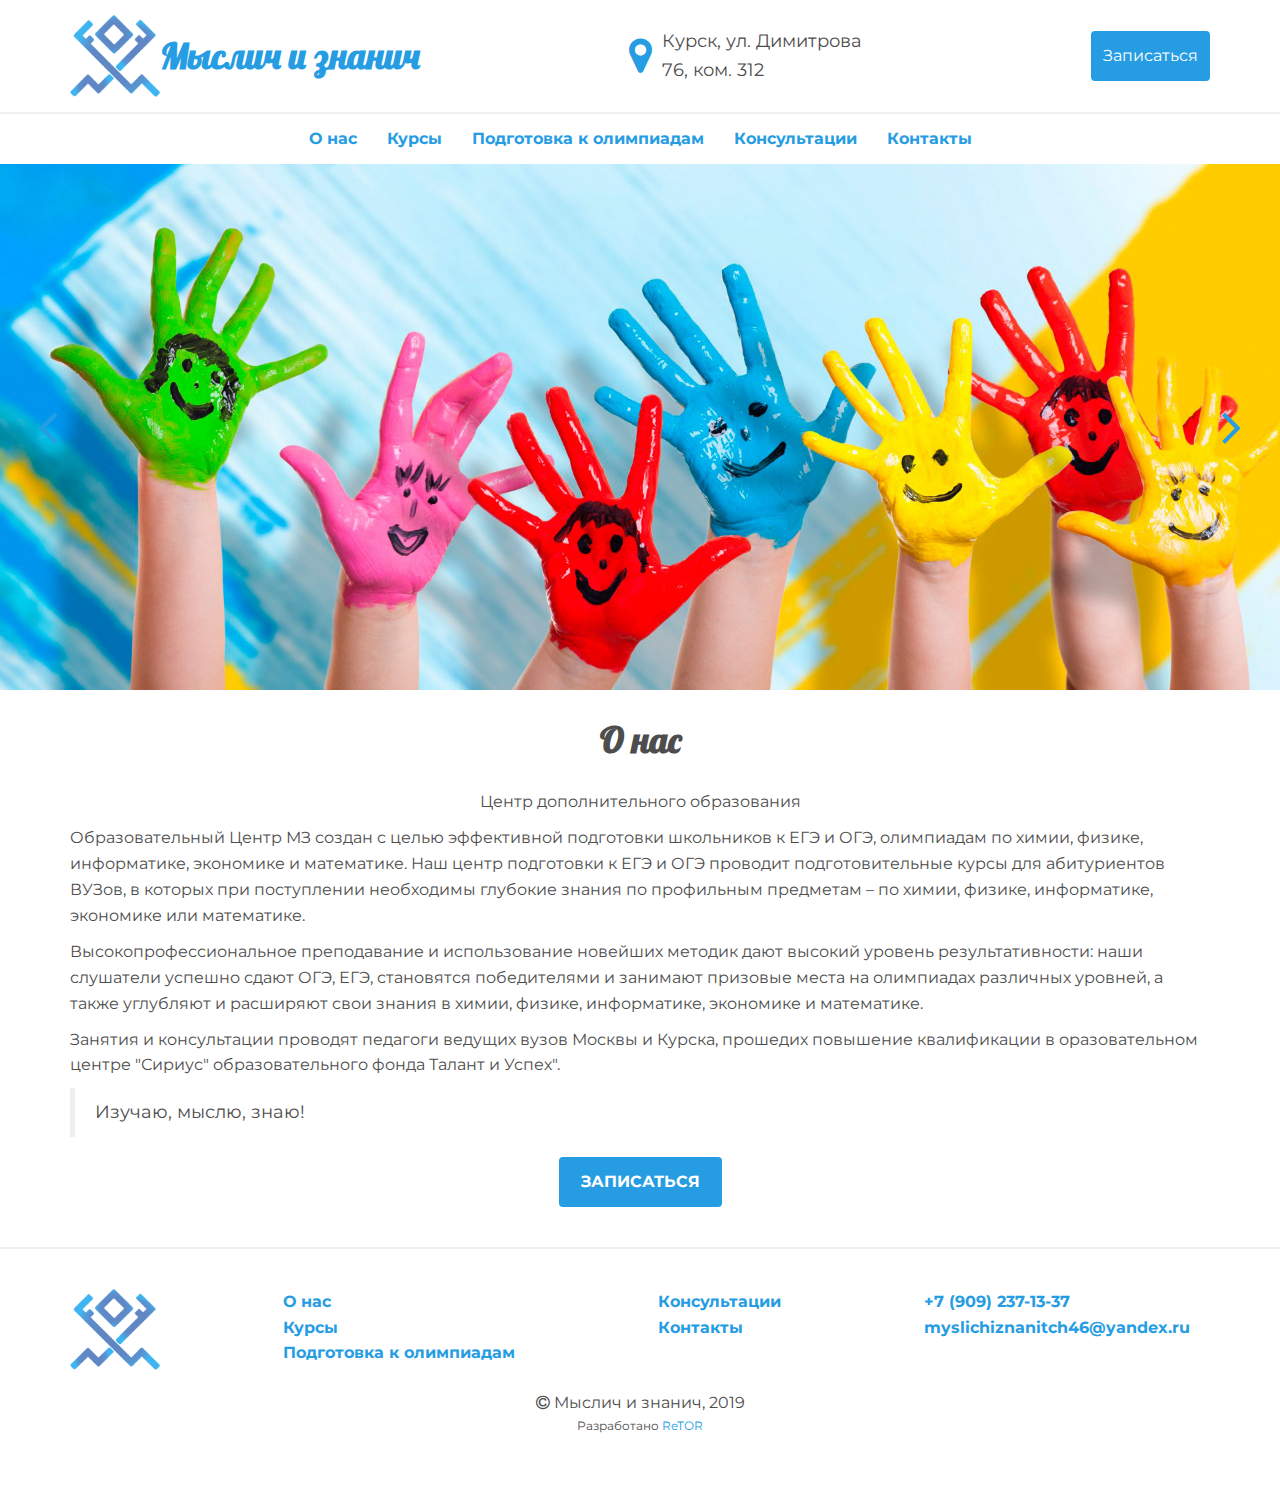
==== about.html @ bdfd6eef "fix" ====
<!DOCTYPE html>
<html lang="en">
<head>
    <meta charset="utf-8">
    <meta http-equiv="X-UA-Compatible" content="IE=edge">
    <meta name="viewport" content="width=device-width, initial-scale=1">
    <!-- Выше 3 Мета-теги ** должны прийти в первую очередь в голове; любой другой руководитель контент *после* эти теги -->
    <title>Мыслич и знанич</title>
    <link rel="shortcut icon" href="favicon.ico" type="image/x-icon">
    <link href="https://fonts.googleapis.com/css?family=Lobster&display=swap" rel="stylesheet">
    <link href="https://fonts.googleapis.com/css?family=Montserrat&display=swap" rel="stylesheet">
    <link href="css/font-awesome.css" rel="stylesheet">
    <link href="css/bootstrap.css" rel="stylesheet">
    <link href="css/owl.carousel.css" rel="stylesheet">
    <link href="css/owl.theme.css" rel="stylesheet">
    <link href="css/style.css" rel="stylesheet">
    <!-- HTML5 Shim and Respond.js for IE8 support of HTML5 elements and media queries -->
    <!-- Предупреждение: Respond.js не работает при просмотре страницы через файл:// -->
    <!--[if lt IE 9]>
    <script src="https://oss.maxcdn.com/html5shiv/3.7.3/html5shiv.min.js"></script >
    <script src="https://oss.maxcdn.com/respond/1.4.2/respond.min.js"></script>
    <![endif]-->
</head>
<body>
<header class="header-page-block">
    <div class="container">
        <div class="header-row-flex">
            <div class="header-logo">
                <a href="/">
                    <img src="images/logo.png" alt="">
                    <span>Мыслич и знанич</span>
                </a>
            </div>
            <div class="header-time">
                <i class="fa fa-map-marker" aria-hidden="true"></i>
                <div class="header-time-text">
                    Курск, ул. Димитрова 76, ком. 312
                </div>
            </div>
            <div class="header-btn">
                <button data-toggle="modal" data-target="#modal-send">Записаться</button>
            </div>
        </div>
    </div>
</header>
<div class="modal fade" id="modal-send" tabindex="-1" role="dialog" aria-labelledby="myModalLabel" aria-hidden="true">
    <div class="modal-dialog" role="document">
        <div class="modal-content">
            <button type="button" class="close" data-dismiss="modal" aria-label="Закрыть">
                <span aria-hidden="true">×</span>
            </button>
            <div class="modal-body">
                <div class="owl-feedback-form js-send-form">
                    <h3>Хотите записаться на занятия?</h3>
                    <p>Заполните и отправьте заявку!</p>
                    <input type="text" name="name" placeholder="Ваше имя">
                    <input type="text" name="phone" placeholder="Телефон">
                    <input type="text" name="email" placeholder="email">
                    <a href="#" class="js-send-btn">Отправить заявку</a>
                </div>
            </div>
        </div>
    </div>
</div>
<div class="container">
    <nav class="navbar navbar-default">
        <div class="navbar-header">
            <button type="button" class="navbar-toggle collapsed" data-toggle="collapse" data-target="#navbar-main" aria-expanded="false">
                <span class="icon-bar"></span>
                <span class="icon-bar"></span>
                <span class="icon-bar"></span>
            </button>
        </div>
        <div class="collapse navbar-collapse" id="navbar-main">
            <ul class="nav navbar-nav">
                <li><a href="#about">О нас</a></li>
                <li><a href="#courses">Курсы</a></li>
                <li><a href="#olympic">Подготовка к олимпиадам</a></li>
                <li><a href="#consultations">Консультации</a></li>
                <li><a href="#contacts">Контакты</a></li>
            </ul>
        </div>
    </nav>
</div>
<div class="owl-carousel">
    <div class="owl-item-img">
        <img src="images/banner1.jpg" alt="">
    </div>
    <div class="owl-item-img">
        <img src="images/banner2.jpg" alt="">
    </div>
    <div class="owl-item-img">
        <img src="images/banner3.jpg" alt="">
    </div>
</div>
<div class="container">
    <h1 class="main-title" id="about">О нас</h1>
    <p class="main-sub-title">Центр  дополнительного  образования</p>
    <p>Образовательный Центр МЗ создан с целью эффективной подготовки школьников к ЕГЭ и ОГЭ, олимпиадам по химии, физике, информатике, экономике и математике. Наш центр подготовки к ЕГЭ и ОГЭ проводит подготовительные курсы для абитуриентов ВУЗов, в которых при поступлении необходимы глубокие знания по профильным предметам – по химии, физике, информатике, экономике или математике.</p>
    <p>Высокопрофессиональное преподавание и использование новейших методик дают высокий уровень результативности: наши слушатели успешно сдают ОГЭ, ЕГЭ, становятся победителями и занимают призовые места на олимпиадах различных уровней, а также углубляют и расширяют свои знания в химии, физике, информатике, экономике и математике.</p>
    <p>Занятия и консультации проводят педагоги ведущих вузов Москвы и Курска, прошедих повышение квалификации в оразовательном центре "Сириус" образовательного фонда Талант и Успех".</p>
    <blockquote>Изучаю, мыслю, знаю!</blockquote>

    <div class="order-btn">
        <button data-toggle="modal" data-target="#modal-send" class="main-button-obj">ЗАПИСАТЬСЯ</button>
    </div>
</div>
<footer class="back-footer">
    <div class="container">
        <div class="footer-flex">
            <div class="footer-logo">
                <a href="/"><img src="images/logo.png" title="Виктория Пласт" alt="Виктория Пласт">
                </a>
            </div>
            <div class="footer-links">
                <a href="#about">О нас</a>
                <a href="#courses">Курсы</a>
                <a href="#olympic">Подготовка к олимпиадам</a>
            </div>
            <div class="footer-links">
                <a href="#consultations">Консультации</a>
                <a href="#contacts">Контакты</a>
            </div>
            <div class="footer-links">
                <a href="tel:+79092371337">+7 (909) 237-13-37</a>
                <a href="mailto:myslichiznanitch46@yandex.ru">myslichiznanitch46@yandex.ru</a>
            </div>
        </div>
        <div class="footer-copyright">
            <i class="fa fa-copyright" aria-hidden="true"></i> Мыслич и знанич, 2019
        </div>
        <div class="footer-copyright">
            <p>Разработано <a href="https://retor.ru" target="_blank">ReTOR</a></p>
        </div>
    </div>
</footer>
<script src="https://ajax.googleapis.com/ajax/libs/jquery/1.12.4/jquery.min.js"></script>

<script src="js/bootstrap.js"></script>
<script src="js/owl.carousel.js"></script>
<script src="js/main.js"></script>
</body>
</html>
---- css/style.css ----
body {
    font-family: 'Montserrat', sans-serif;
    color: #4d4d4d;
    font-size: 16px;
    line-height: 1.62;
}
a, button {
    transition: all .3s linear;
}
a {
    color: #269de3;
}
a:hover {
    color: #104362;
    text-decoration: none;
}
.header-page-block {
    border-bottom: 2px solid #eef0f1;
}
.header-row-flex {
    display: flex;
    justify-content: space-between;
    align-items: center;
    padding: 15px 0;
    flex-wrap: wrap;
}
.header-logo img, .footer-logo img {
    width: 90px;
}
.header-time {
    display: flex;
    align-items: center;
    width: 253px;
}
.header-logo span{
    font-size: 36px;
    font-weight: bold;
    font-family: 'Lobster', cursive;
}
.header-logo a {
    display: flex;
    align-items: center;
}
.header-time i {
    color: #269de3;
    font-size: 40px;
    margin-right: 10px;
}
.header-time-text {
    font-size: 18px;
}
.header-btn button {
    background-color: #269de3;
    padding: 10px;
    color: #fff;
    border: 2px solid #269de3;
    border-radius: 4px;
    display: block;
}
.header-btn button:hover {
    color: #269de3;
    background-color: #fff;
}
.header-contact a {
    color: #269de3;
    display: block;
    font-size: 18px;
    font-weight: bold;
}
.header-contact {
    text-align: right;
}
.navbar-default {
    background-color: transparent;
    border: none;
    margin-bottom: 0;
}
.navbar-default .navbar-nav > li > a {
    color: #269de3;
    font-weight: bold;
}
.header-contact a:hover {
    color: #104362;
}
.navbar-default .navbar-nav > li > a:hover, .navbar-default .navbar-nav > li > a:focus {
    color: #104362;
}
.owl-next {
    position: absolute;
    bottom: 0;
    top: 0;
    right: 3%;
    display: flex;
    flex-direction: column;
    justify-content: center;
}
.owl-prev {
    position: absolute;
    bottom: 0;
    top: 0;
    left: 3%;
    display: flex;
    flex-direction: column;
    justify-content: center;
}
.chevron-background {
    font-size: 55px;
    color: #269de3;
}
.main-sub-title {
    text-align: center;
}
.main-title {
    text-align: center;
    font-weight: bold;
    margin-bottom: 30px;
}
h1 {
    font-family: 'Lobster', cursive;
}
.image-consult {
    margin-bottom: 20px;
}
.courses-img img {
    width: 100%;
}
.courses-flex-block {
    display: flex;
    justify-content: space-between;
    flex-wrap: wrap;
}
.courses-item {
    width: 19%;
    margin-bottom: 20px;
    padding: 10px;
    border: 1px solid #eef0f1;
}
.courses-title {
    text-align: center;
    font-weight: bold;
}
.courses-img {
    margin-bottom: 10px;
}
.free-service-item {
    display: flex;
    align-items: flex-start;
    margin-bottom: 10px;
    font-size: 18px;
}
.free-service-item i {
    color: #269de3;
    font-size: 30px;
    margin-right: 10px;
}
.owl-feedback-form input {
    display: block;
    width: 100%;
    margin-bottom: 15px;
    padding: 5px 10px;
    border: 1px solid rgba(122, 122, 122, 0.25);
    border-radius: 2px;
}
.owl-feedback-form a {
    background-color: #269de3;
    padding: 10px;
    color: #fff;
    border: 2px solid #269de3;
    border-radius: 4px;
    display: block;
    text-align: center;
}
.owl-feedback-form a:hover {
    background-color: #fff;
    color: #269de3;
}
button.close {
    z-index: 1;
    position: relative;
    right: 10px;
    top: 5px;
    font-size: 26px;
}
.order-btn {
    text-align: center;
    margin-bottom: 40px;
}
.main-button-obj {
    background-color: #269de3;
    color: #fff;
    font-weight: bold;
    border: 2px solid #269de3;
    border-radius: 4px;
    padding: 10px 20px;
}
.main-button-obj:hover {
    background-color: #fff;
    color: #269de3;
}
.image-consult img {
    width: 100%;
}
.contact-block-flex {
    display: flex;
    justify-content: space-between;
    margin-bottom: 30px;
}
.map-block {
    margin-bottom: 40px;
}
.back-footer {
    border-top: 2px solid #eef0f1;
    padding: 40px 0;
}
.footer-flex {
    display: flex;
    justify-content: space-between;
    margin-bottom: 20px;
    flex-wrap: wrap;
}
.footer-links a {
    display: block;
    text-decoration: none;
    font-weight: bold;
}
.footer-copyright {
    text-align: center;
}
.footer-copyright p {
    font-size: 12px;
}
.footer-links {
    margin-right: 20px;
}
.contact-block-flex a {
    font-weight: bold;
}
.contact-title-bold {
    font-weight: bold;
    font-size: 22px;
}
.contact-sub-title {
    font-size: 18px;
}
@media (min-width: 768px) {
    .navbar-nav {
        display: flex;
        justify-content: center;
        width: 100%;
    }
}
@media(max-width: 991px) {
    .header-contact {
        text-align: left;
    }
    .header-logo {
        margin-bottom: 20px;
        margin-right: 20px;
    }
    .footer-logo {
        margin-bottom: 20px;
    }
    .courses-item {
        width: 32%;
    }
}
@media (max-width: 767px) {
    .header-contact a {
        font-size: 18px;
    }
    .header-time-text {
        font-size: 16px;
    }
    .header-btn {
        margin: 0 15px 15px 0;
    }
    .header-time {
        margin-bottom: 15px;
    }
    .courses-item {
        width: 49%;
    }
    .footer-flex {
        flex-direction: column;
    }
    .contact-block-flex {
        flex-direction: column;
    }
    .header-row-flex {
        justify-content: center;
    }
    .footer-logo {
        width: 100%;
        text-align: center;
    }
}
@media (max-width: 410px) {
    .header-logo a {
        flex-direction: column;
    }
}
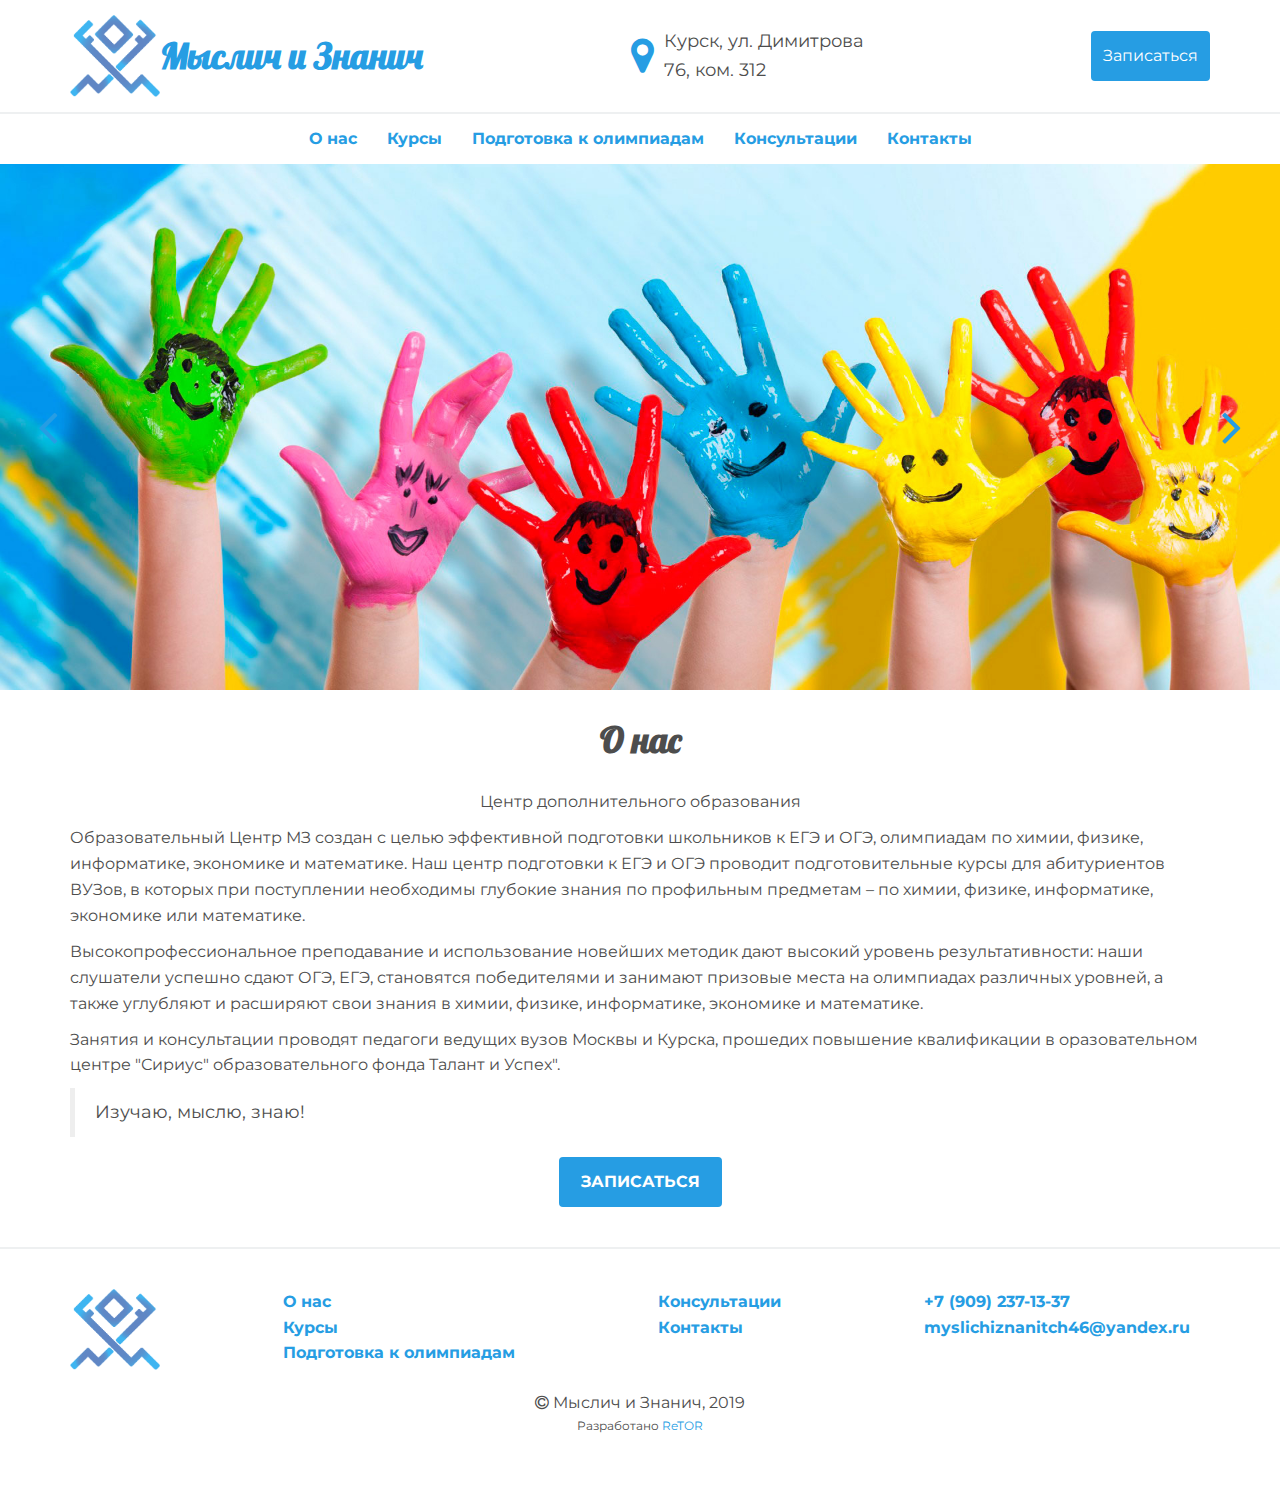
==== commit 08a20f80: "fix" ====
--- a/about.html
+++ b/about.html
@@ -5,7 +5,7 @@
     <meta http-equiv="X-UA-Compatible" content="IE=edge">
     <meta name="viewport" content="width=device-width, initial-scale=1">
     <!-- Выше 3 Мета-теги ** должны прийти в первую очередь в голове; любой другой руководитель контент *после* эти теги -->
-    <title>Мыслич и знанич</title>
+    <title>Мыслич и Знанич</title>
     <link rel="shortcut icon" href="favicon.ico" type="image/x-icon">
     <link href="https://fonts.googleapis.com/css?family=Lobster&display=swap" rel="stylesheet">
     <link href="https://fonts.googleapis.com/css?family=Montserrat&display=swap" rel="stylesheet">
@@ -28,7 +28,7 @@
             <div class="header-logo">
                 <a href="/">
                     <img src="images/logo.png" alt="">
-                    <span>Мыслич и знанич</span>
+                    <span>Мыслич и Знанич</span>
                 </a>
             </div>
             <div class="header-time">
@@ -73,11 +73,11 @@
         </div>
         <div class="collapse navbar-collapse" id="navbar-main">
             <ul class="nav navbar-nav">
-                <li><a href="#about">О нас</a></li>
-                <li><a href="#courses">Курсы</a></li>
-                <li><a href="#olympic">Подготовка к олимпиадам</a></li>
-                <li><a href="#consultations">Консультации</a></li>
-                <li><a href="#contacts">Контакты</a></li>
+                <li><a href="#">О нас</a></li>
+                <li><a href="#">Курсы</a></li>
+                <li><a href="#">Подготовка к олимпиадам</a></li>
+                <li><a href="#">Консультации</a></li>
+                <li><a href="#">Контакты</a></li>
             </ul>
         </div>
     </nav>
@@ -113,13 +113,13 @@
                 </a>
             </div>
             <div class="footer-links">
-                <a href="#about">О нас</a>
-                <a href="#courses">Курсы</a>
-                <a href="#olympic">Подготовка к олимпиадам</a>
+                <a href="#">О нас</a>
+                <a href="#">Курсы</a>
+                <a href="#">Подготовка к олимпиадам</a>
             </div>
             <div class="footer-links">
-                <a href="#consultations">Консультации</a>
-                <a href="#contacts">Контакты</a>
+                <a href="#">Консультации</a>
+                <a href="#">Контакты</a>
             </div>
             <div class="footer-links">
                 <a href="tel:+79092371337">+7 (909) 237-13-37</a>
@@ -127,7 +127,7 @@
             </div>
         </div>
         <div class="footer-copyright">
-            <i class="fa fa-copyright" aria-hidden="true"></i> Мыслич и знанич, 2019
+            <i class="fa fa-copyright" aria-hidden="true"></i> Мыслич и Знанич, 2019
         </div>
         <div class="footer-copyright">
             <p>Разработано <a href="https://retor.ru" target="_blank">ReTOR</a></p>
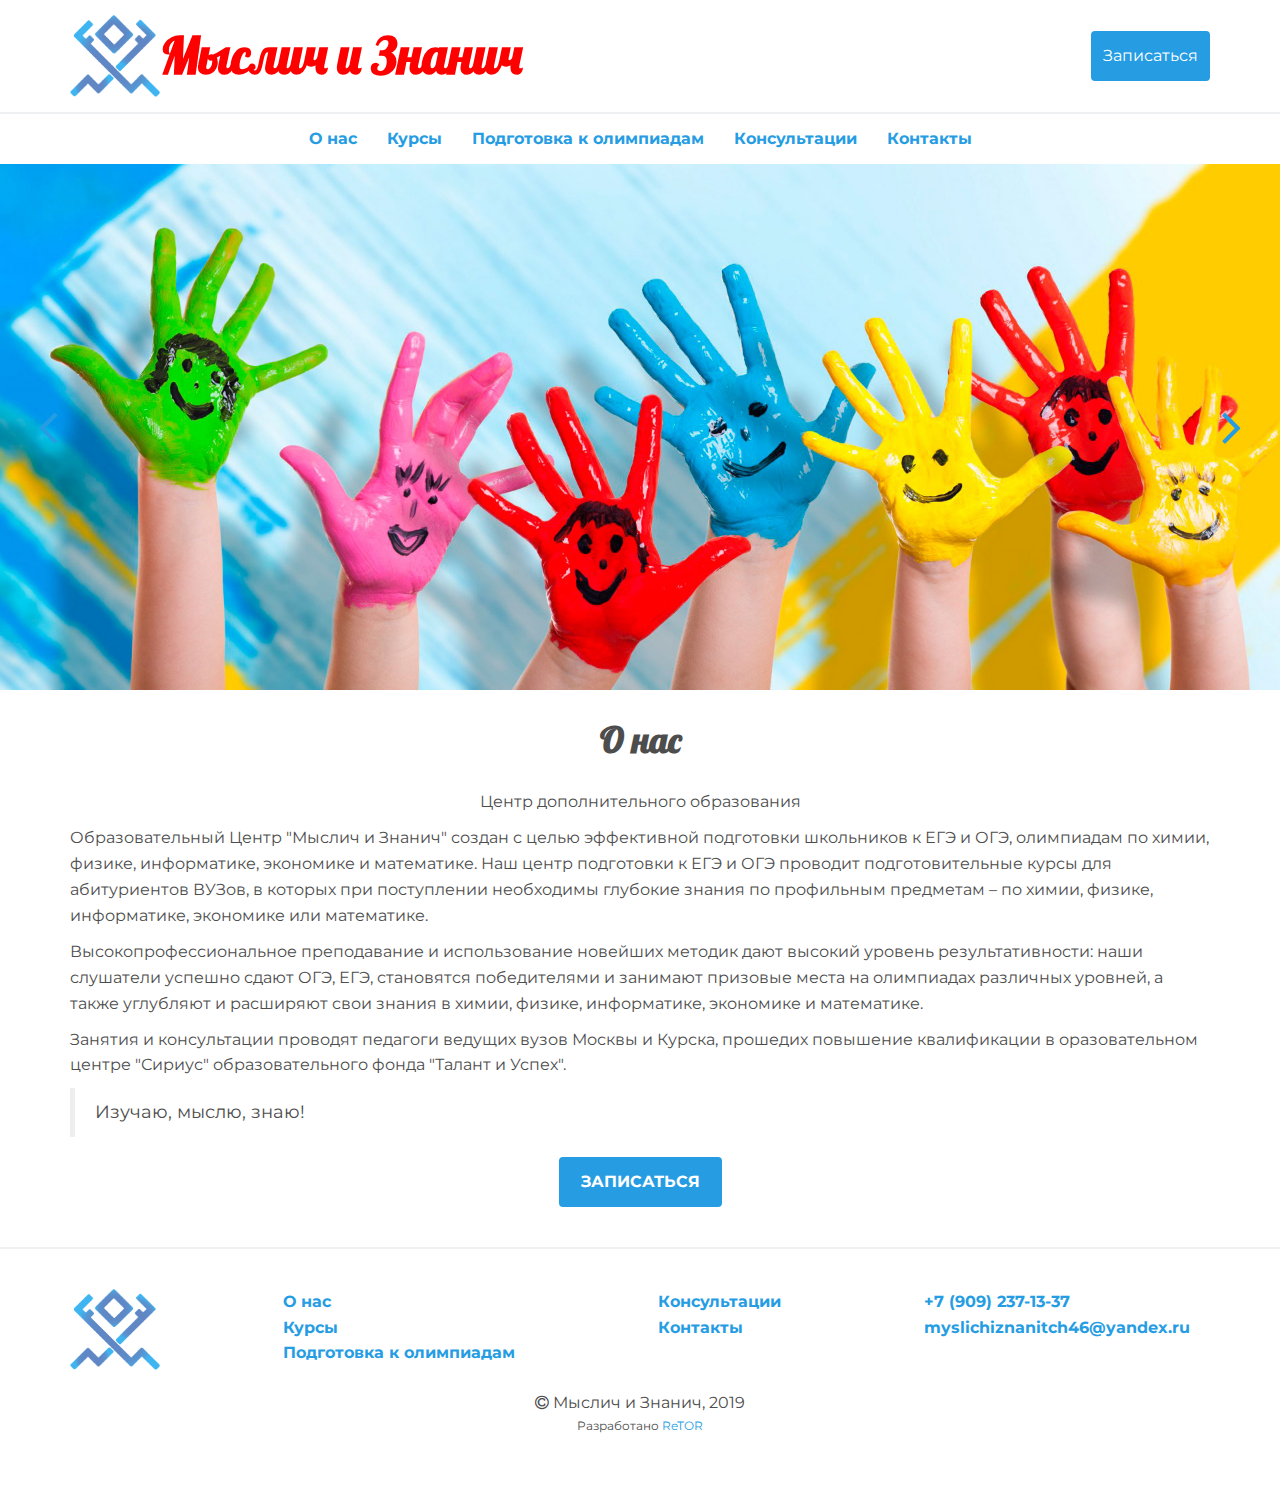
==== commit 24270369: "fix" ====
--- a/about.html
+++ b/about.html
@@ -30,12 +30,6 @@
                     <img src="images/logo.png" alt="">
                     <span>Мыслич и Знанич</span>
                 </a>
-            </div>
-            <div class="header-time">
-                <i class="fa fa-map-marker" aria-hidden="true"></i>
-                <div class="header-time-text">
-                    Курск, ул. Димитрова 76, ком. 312
-                </div>
             </div>
             <div class="header-btn">
                 <button data-toggle="modal" data-target="#modal-send">Записаться</button>
@@ -96,9 +90,9 @@
 <div class="container">
     <h1 class="main-title" id="about">О нас</h1>
     <p class="main-sub-title">Центр  дополнительного  образования</p>
-    <p>Образовательный Центр МЗ создан с целью эффективной подготовки школьников к ЕГЭ и ОГЭ, олимпиадам по химии, физике, информатике, экономике и математике. Наш центр подготовки к ЕГЭ и ОГЭ проводит подготовительные курсы для абитуриентов ВУЗов, в которых при поступлении необходимы глубокие знания по профильным предметам – по химии, физике, информатике, экономике или математике.</p>
+    <p>Образовательный Центр "Мыслич и Знанич" создан с целью эффективной подготовки школьников к ЕГЭ и ОГЭ, олимпиадам по химии, физике, информатике, экономике и математике. Наш центр подготовки к ЕГЭ и ОГЭ проводит подготовительные курсы для абитуриентов ВУЗов, в которых при поступлении необходимы глубокие знания по профильным предметам – по химии, физике, информатике, экономике или математике.</p>
     <p>Высокопрофессиональное преподавание и использование новейших методик дают высокий уровень результативности: наши слушатели успешно сдают ОГЭ, ЕГЭ, становятся победителями и занимают призовые места на олимпиадах различных уровней, а также углубляют и расширяют свои знания в химии, физике, информатике, экономике и математике.</p>
-    <p>Занятия и консультации проводят педагоги ведущих вузов Москвы и Курска, прошедих повышение квалификации в оразовательном центре "Сириус" образовательного фонда Талант и Успех".</p>
+    <p>Занятия и консультации проводят педагоги ведущих вузов Москвы и Курска, прошедих повышение квалификации в оразовательном центре "Сириус" образовательного фонда "Талант и Успех".</p>
     <blockquote>Изучаю, мыслю, знаю!</blockquote>
 
     <div class="order-btn">
--- a/css/style.css
+++ b/css/style.css
@@ -33,9 +33,10 @@
     width: 253px;
 }
 .header-logo span{
-    font-size: 36px;
+    font-size: 50px;
     font-weight: bold;
     font-family: 'Lobster', cursive;
+    color: red;
 }
 .header-logo a {
     display: flex;
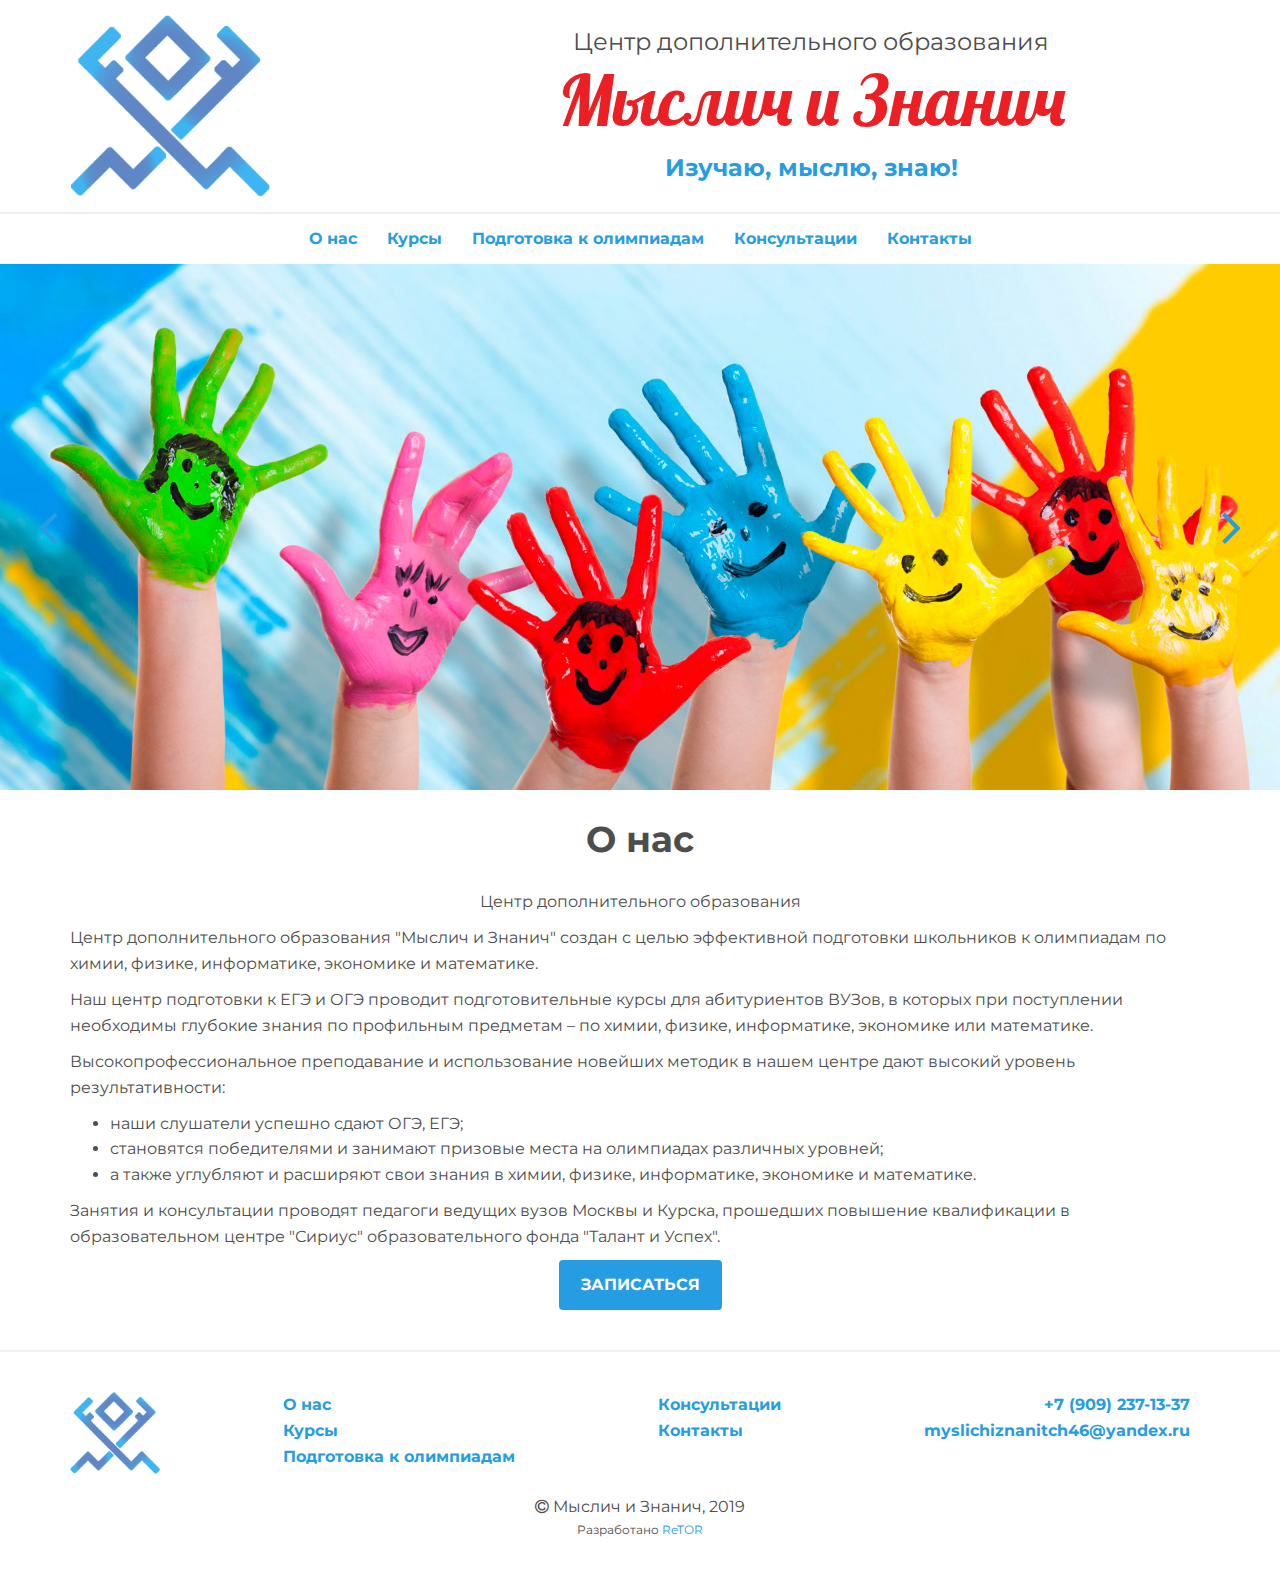
==== commit 5e3953c3: "fix" ====
--- a/about.html
+++ b/about.html
@@ -28,11 +28,12 @@
             <div class="header-logo">
                 <a href="/">
                     <img src="images/logo.png" alt="">
-                    <span>Мыслич и Знанич</span>
                 </a>
             </div>
-            <div class="header-btn">
-                <button data-toggle="modal" data-target="#modal-send">Записаться</button>
+            <div class="header-title-block">
+                <div class="header-description">Центр дополнительного образования </div>
+                <h1>Мыслич и Знанич</h1>
+                <div class="header-slogan">Изучаю, мыслю, знаю!</div>
             </div>
         </div>
     </div>
@@ -90,10 +91,17 @@
 <div class="container">
     <h1 class="main-title" id="about">О нас</h1>
     <p class="main-sub-title">Центр  дополнительного  образования</p>
-    <p>Образовательный Центр "Мыслич и Знанич" создан с целью эффективной подготовки школьников к ЕГЭ и ОГЭ, олимпиадам по химии, физике, информатике, экономике и математике. Наш центр подготовки к ЕГЭ и ОГЭ проводит подготовительные курсы для абитуриентов ВУЗов, в которых при поступлении необходимы глубокие знания по профильным предметам – по химии, физике, информатике, экономике или математике.</p>
-    <p>Высокопрофессиональное преподавание и использование новейших методик дают высокий уровень результативности: наши слушатели успешно сдают ОГЭ, ЕГЭ, становятся победителями и занимают призовые места на олимпиадах различных уровней, а также углубляют и расширяют свои знания в химии, физике, информатике, экономике и математике.</p>
-    <p>Занятия и консультации проводят педагоги ведущих вузов Москвы и Курска, прошедих повышение квалификации в оразовательном центре "Сириус" образовательного фонда "Талант и Успех".</p>
-    <blockquote>Изучаю, мыслю, знаю!</blockquote>
+    <p>Центр дополнительного образования "Мыслич и Знанич" создан с целью эффективной подготовки школьников к олимпиадам по химии, физике, информатике, экономике и математике.</p>
+
+    <p>Наш центр подготовки к ЕГЭ и ОГЭ проводит подготовительные курсы для абитуриентов ВУЗов, в которых при поступлении необходимы глубокие знания по профильным предметам – по химии, физике, информатике, экономике или математике.</p>
+
+    <p>Высокопрофессиональное преподавание и использование новейших методик в нашем центре дают высокий уровень результативности:</p>
+    <ul>
+        <li>наши слушатели успешно сдают ОГЭ, ЕГЭ;</li>
+        <li>становятся победителями и занимают призовые места на олимпиадах различных уровней;</li>
+        <li>а также углубляют и расширяют свои знания в химии, физике, информатике, экономике и математике.</li>
+    </ul>
+    <p>Занятия и консультации проводят педагоги ведущих вузов Москвы и Курска, прошедших повышение квалификации в образовательном центре "Сириус" образовательного фонда "Талант и Успех".</p>
 
     <div class="order-btn">
         <button data-toggle="modal" data-target="#modal-send" class="main-button-obj">ЗАПИСАТЬСЯ</button>
--- a/css/style.css
+++ b/css/style.css
@@ -24,31 +24,34 @@
     padding: 15px 0;
     flex-wrap: wrap;
 }
-.header-logo img, .footer-logo img {
+.footer-logo img {
     width: 90px;
 }
-.header-time {
-    display: flex;
-    align-items: center;
-    width: 253px;
-}
-.header-logo span{
-    font-size: 50px;
-    font-weight: bold;
+.header-logo img {
+    width: 200px;
+}
+.header-logo {
+    width: 30%;
+}
+.header-title-block {
+    width: 70%;
+}
+.header-title-block h1 {
+    color: #ec1f24;
+    font-size: 70px;
+    margin-top: 0;
     font-family: 'Lobster', cursive;
-    color: red;
-}
-.header-logo a {
-    display: flex;
-    align-items: center;
-}
-.header-time i {
-    color: #269de3;
-    font-size: 40px;
-    margin-right: 10px;
-}
-.header-time-text {
-    font-size: 18px;
+}
+.header-description {
+    font-size: 24px;
+}
+.header-title-block {
+    text-align: center;
+}
+.header-slogan {
+    font-size: 24px;
+    color: #269de3;
+    font-weight: bold;
 }
 .header-btn button {
     background-color: #269de3;
@@ -104,6 +107,9 @@
     flex-direction: column;
     justify-content: center;
 }
+.footer-links:last-child {
+    text-align: right;
+}
 .chevron-background {
     font-size: 55px;
     color: #269de3;
@@ -115,9 +121,6 @@
     text-align: center;
     font-weight: bold;
     margin-bottom: 30px;
-}
-h1 {
-    font-family: 'Lobster', cursive;
 }
 .image-consult {
     margin-bottom: 20px;
@@ -243,6 +246,36 @@
 .contact-sub-title {
     font-size: 18px;
 }
+blockquote {
+    font-size: 28px;
+}
+.main-check-bottom {
+    margin-bottom: 60px;
+}
+.main-flex-block {
+    display: flex;
+    margin-top: 40px;
+    justify-content: space-between;
+}
+.main-object-block {
+    display: flex;
+    justify-content: space-between;
+    margin-top: 20px;
+    align-items: center;
+}
+.main-title-object-block {
+    width: 50%;
+}
+.main-block-image {
+    width: 33%;
+}
+.main-block-image img {
+    width: 100%;
+}
+.main-block-flex-text {
+    font-size: 26px;
+    font-weight: bold;
+}
 @media (min-width: 768px) {
     .navbar-nav {
         display: flex;
@@ -250,19 +283,26 @@
         width: 100%;
     }
 }
+@media (max-width: 1199px) {
+    .header-logo img {
+        width: 150px;
+    }
+}
 @media(max-width: 991px) {
     .header-contact {
         text-align: left;
     }
-    .header-logo {
-        margin-bottom: 20px;
-        margin-right: 20px;
-    }
     .footer-logo {
         margin-bottom: 20px;
     }
     .courses-item {
         width: 32%;
+    }
+    .header-title-block {
+        width: 75%;
+    }
+    .header-logo {
+        width: 24%;
     }
 }
 @media (max-width: 767px) {
@@ -294,9 +334,49 @@
         width: 100%;
         text-align: center;
     }
+    .header-title-block h1 {
+        font-size: 50px;
+    }
+    .header-description {
+        font-size: 20px;
+    }
+    .main-flex-block {
+        flex-direction: column;
+    }
+    .main-title-object-block {
+        width: 100%;
+    }
+    .main-block-image {
+        width: 100%;
+    }
+    .navbar-default .navbar-toggle .icon-bar {
+        background-color: #269de3;
+    }
+    .navbar-default .navbar-toggle {
+        border-color: #269de3;
+    }
+    .footer-links:last-child {
+        text-align: left;
+    }
+}
+@media(max-width: 600px) {
+    .header-logo {
+        width: 100%;
+        text-align: center;
+        margin-bottom: 20px;
+    }
+    .header-row-flex {
+        flex-direction: column;
+    }
+    .header-title-block {
+        width: 100%;
+    }
 }
 @media (max-width: 410px) {
     .header-logo a {
         flex-direction: column;
     }
+    .main-object-block {
+        flex-direction: column;
+    }
 }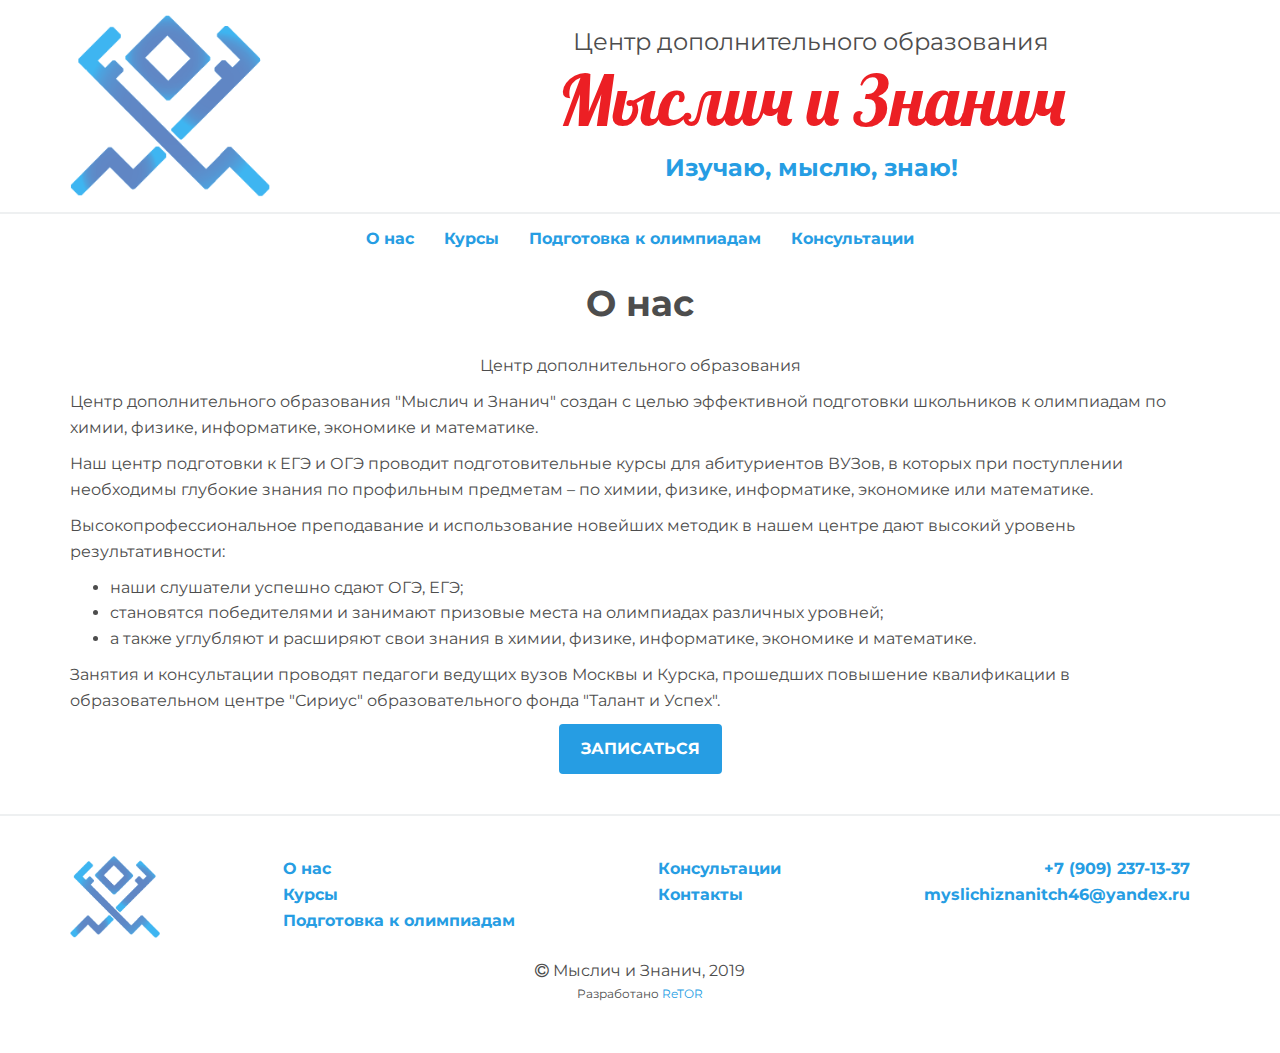
==== commit b05652a2: "fix" ====
--- a/about.html
+++ b/about.html
@@ -72,21 +72,9 @@
                 <li><a href="#">Курсы</a></li>
                 <li><a href="#">Подготовка к олимпиадам</a></li>
                 <li><a href="#">Консультации</a></li>
-                <li><a href="#">Контакты</a></li>
             </ul>
         </div>
     </nav>
-</div>
-<div class="owl-carousel">
-    <div class="owl-item-img">
-        <img src="images/banner1.jpg" alt="">
-    </div>
-    <div class="owl-item-img">
-        <img src="images/banner2.jpg" alt="">
-    </div>
-    <div class="owl-item-img">
-        <img src="images/banner3.jpg" alt="">
-    </div>
 </div>
 <div class="container">
     <h1 class="main-title" id="about">О нас</h1>
@@ -102,7 +90,6 @@
         <li>а также углубляют и расширяют свои знания в химии, физике, информатике, экономике и математике.</li>
     </ul>
     <p>Занятия и консультации проводят педагоги ведущих вузов Москвы и Курска, прошедших повышение квалификации в образовательном центре "Сириус" образовательного фонда "Талант и Успех".</p>
-
     <div class="order-btn">
         <button data-toggle="modal" data-target="#modal-send" class="main-button-obj">ЗАПИСАТЬСЯ</button>
     </div>
--- a/css/style.css
+++ b/css/style.css
@@ -276,6 +276,18 @@
     font-size: 26px;
     font-weight: bold;
 }
+.image-olimpics img {
+    width: 100%;
+}
+.olimpic-margin {
+    margin: 40px 0;
+    text-align: center;
+    font-weight: bold;
+    color: #ec1f24;
+}
+.courses-item-big {
+    width: 24%;
+}
 @media (min-width: 768px) {
     .navbar-nav {
         display: flex;
@@ -304,6 +316,9 @@
     .header-logo {
         width: 24%;
     }
+    .courses-item-big {
+        width: 48%;
+    }
 }
 @media (max-width: 767px) {
     .header-contact a {
@@ -371,6 +386,9 @@
     .header-title-block {
         width: 100%;
     }
+    .courses-item-big {
+        width:100%;
+    }
 }
 @media (max-width: 410px) {
     .header-logo a {
